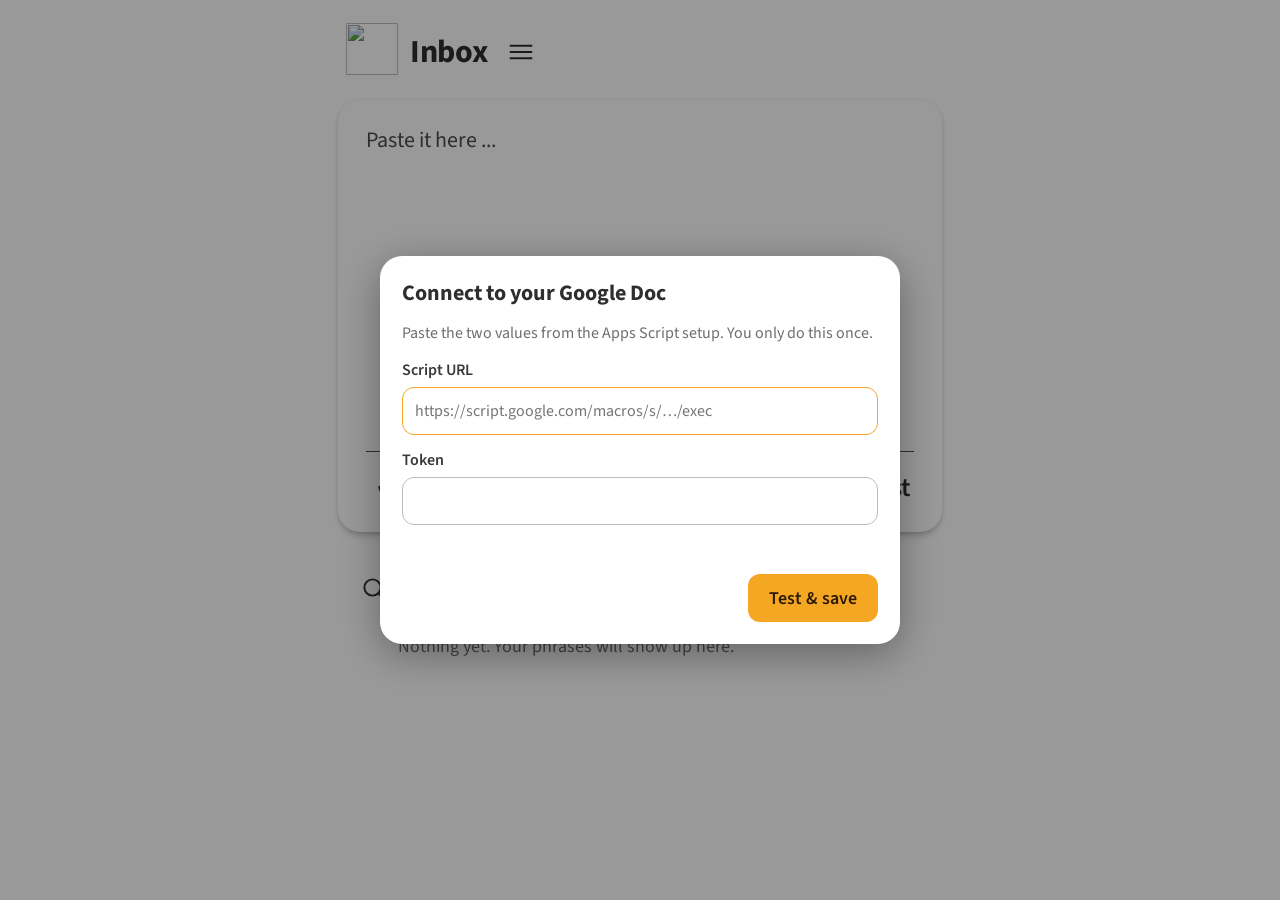
==== index.html @ 57e6a72c "Add files via upload" ====
<!doctype html>
<html lang="en">
<head>
  <meta charset="utf-8">
  <meta name="viewport" content="width=device-width, initial-scale=1, viewport-fit=cover, interactive-widget=resizes-content">
  <title>Inbox</title>
  <meta name="description" content="Capture English phrases into your Google Doc instantly.">
  <meta name="theme-color" content="#FFFFFF" media="(prefers-color-scheme: light)">
  <meta name="theme-color" content="#1B1B1D" media="(prefers-color-scheme: dark)">
  <meta name="color-scheme" content="light dark">
  <link rel="manifest" href="manifest.webmanifest">
  <link rel="icon" type="image/png" sizes="32x32" href="icons/favicon-32.png">
  <link rel="apple-touch-icon" href="icons/apple-touch-icon.png">
  <link rel="preconnect" href="https://fonts.googleapis.com">
  <link rel="preconnect" href="https://fonts.gstatic.com" crossorigin>
  <link rel="stylesheet" href="https://fonts.googleapis.com/css2?family=Source+Sans+3:wght@400;600;700&display=swap">
  <link rel="stylesheet" href="style.css">
</head>
<body>
  <header class="bar">
    <img class="logo" src="icons/logo.png" alt="" width="52" height="52">
    <h1>Inbox</h1>
    <div class="menu-wrap">
      <button id="menuBtn" class="menu-btn" aria-label="Menu" aria-haspopup="true" aria-expanded="false">
        <svg viewBox="0 0 24 24" aria-hidden="true"><path d="M3 7h18M3 12h18M3 17h18"/></svg>
      </button>
      <div id="menu" class="menu" role="menu" hidden>
        <p class="menu-info"><span id="count">…</span> waiting in your doc</p>
        <p class="menu-info" id="toSend" hidden></p>
        <p class="menu-info menu-off" id="offline" hidden>You're offline. Entries will send later.</p>
        <button type="button" role="menuitem" id="sendNow" hidden>Send now</button>
        <button type="button" role="menuitem" id="openSettings">Connection settings</button>
      </div>
    </div>
  </header>

  <main>
    <form id="composer" class="card" autocomplete="off">
      <label for="text" class="sr-only">Phrase</label>
      <textarea id="text" placeholder="Paste it here ..." autofocus
                enterkeyhint="enter" spellcheck="true" autocapitalize="sentences" dir="auto"></textarea>
      <div class="card-foot">
        <button type="button" id="mic" class="mic" aria-label="Hold to speak">
          <svg viewBox="0 0 24 24" aria-hidden="true">
            <rect x="8.5" y="2.5" width="7" height="12" rx="3.5"/>
            <path class="mic-grill" d="M10.5 6h3M10.5 8.5h3M10.5 11h3"/>
            <path class="mic-stand" d="M5.5 11a6.5 6.5 0 0 0 13 0M12 17.5v4M8.5 21.5h7"/>
          </svg>
        </button>
        <span id="listening" class="listening" hidden>Listening…</span>
        <button type="submit" id="post" class="post">Post</button>
      </div>
    </form>

    <div class="search">
      <svg viewBox="0 0 24 24" aria-hidden="true"><circle cx="10" cy="10" r="6.5"/><path d="M15 15l6 6"/></svg>
      <input id="search" type="search" dir="auto" placeholder="Search ..." aria-label="Search your entries">
    </div>

    <ul id="list" class="timeline"></ul>
    <p id="empty" class="empty" hidden>Nothing yet. Your phrases will show up here.</p>
    <button type="button" id="more" class="more" aria-label="Show more" hidden>
      <svg viewBox="0 0 24 24" aria-hidden="true"><circle cx="12" cy="5" r="1.6"/><circle cx="12" cy="12" r="1.6"/><circle cx="12" cy="19" r="1.6"/></svg>
    </button>
  </main>

  <dialog id="settings" class="sheet">
    <form method="dialog" id="settingsForm">
      <h2>Connect to your Google Doc</h2>
      <p class="hint">Paste the two values from the Apps Script setup. You only do this once.</p>
      <label>Script URL
        <input id="setUrl" type="url" inputmode="url" placeholder="https://script.google.com/macros/s/…/exec" required>
      </label>
      <label>Token
        <input id="setToken" type="text" autocapitalize="off" autocorrect="off" spellcheck="false" required>
      </label>
      <p id="settingsMsg" class="msg" role="status"></p>
      <div class="sheet-actions">
        <button type="button" id="cancelSettings" class="btn btn-ghost">Cancel</button>
        <button type="submit" id="saveSettings" class="btn btn-primary">Test &amp; save</button>
      </div>
    </form>
  </dialog>

  <div id="toast" class="toast" role="status" aria-live="polite"></div>

  <script src="core.js"></script>
  <script src="tagger.js"></script>
  <script src="app.js"></script>
</body>
</html>
---- style.css ----
:root {
  --bg: #FFFFFF;
  --card: #FFFFFF;
  --text: #3A3A3A;
  --strong: #2E2E2E;
  --muted: #6E6E6E;
  --faint: #9A9A9A;
  --line: #4A4A4A;
  --rule: #BDBDBD;
  --accent: #F5A623;
  --accent-deep: #E8761C;
  --ok: #1E9E4A;
  --wait: #D9822B;
  --danger: #D93025;
  --card-shadow: 0 6px 10px -4px rgba(0, 0, 0, .28), 0 1px 4px rgba(0, 0, 0, .10);
  --menu-shadow: 0 8px 28px rgba(0, 0, 0, .18);
  --font: "Source Sans 3", "Myriad Pro", "Segoe UI", Roboto, "Noto Sans", "Noto Sans Arabic", system-ui, sans-serif;
  color-scheme: light;
}
@media (prefers-color-scheme: dark) {
  :root {
    --bg: #1B1B1D;
    --card: #262628;
    --text: #E6E6E6;
    --strong: #F4F4F4;
    --muted: #A8A8A8;
    --faint: #7C7C7C;
    --line: #BDBDBD;
    --rule: #4A4A4C;
    --ok: #4CC877;
    --wait: #F2B35A;
    --danger: #FF7B72;
    --card-shadow: 0 6px 14px -4px rgba(0, 0, 0, .7);
    --menu-shadow: 0 8px 28px rgba(0, 0, 0, .6);
    color-scheme: dark;
  }
}

* { box-sizing: border-box; }
[hidden] { display: none !important; }
html { -webkit-text-size-adjust: 100%; }
body {
  margin: 0; background: var(--bg); color: var(--text);
  font: 18px/1.4 var(--font);
  -webkit-tap-highlight-color: transparent;
}
button, input, textarea { font: inherit; color: inherit; }
button { cursor: pointer; }
.sr-only { position: absolute; width: 1px; height: 1px; overflow: hidden; clip: rect(0 0 0 0); white-space: nowrap; }
svg { width: 24px; height: 24px; flex: none; }

/* ---------- header */
.bar {
  display: flex; align-items: center; gap: 10px;
  padding: calc(env(safe-area-inset-top) + 22px) 24px 10px 26px;
  max-width: 640px; margin: 0 auto;
}
.logo { width: 52px; height: 52px; margin-right: 2px; }
.bar h1 { margin: 6px 0 0; font-size: 32px; font-weight: 700; color: var(--strong); letter-spacing: -.01em; }
.bar { position: relative; }
.menu-wrap { margin-top: 6px; }
.menu-btn {
  width: 48px; height: 48px; display: grid; place-items: center;
  border: 0; border-radius: 12px; background: transparent; color: var(--strong);
}
.menu-btn svg { width: 30px; height: 30px; fill: none; stroke: currentColor; stroke-width: 1.6; }
.menu-btn:active, .menu-btn[aria-expanded="true"] { background: rgba(127, 127, 127, .14); }
.menu {
  position: absolute; top: calc(100% - 2px); left: 90px; z-index: 20;
  width: min(280px, calc(100vw - 108px));
  background: var(--card); border-radius: 14px; box-shadow: var(--menu-shadow);
  padding: 8px; display: grid;
}
.menu-info { margin: 0; padding: 8px 12px; font-size: 15px; color: var(--muted); }
.menu-info span { font-weight: 700; color: var(--strong); }
.menu-off { color: var(--wait); }
.menu button {
  text-align: left; border: 0; background: transparent; padding: 12px; min-height: 48px;
  border-radius: 10px; font-size: 17px; color: var(--strong);
}
.menu button:active { background: rgba(127, 127, 127, .14); }
.menu-info + button { border-top: 1px solid var(--rule); border-radius: 0 0 10px 10px; margin-top: 4px; }

main { max-width: 640px; margin: 0 auto; padding: 14px 18px calc(env(safe-area-inset-bottom) + 28px); }

/* ---------- card */
.card {
  background: var(--card); border-radius: 22px; box-shadow: var(--card-shadow);
  padding: 26px 28px 16px; display: flex; flex-direction: column;
  height: min(48dvh, 470px); min-height: 230px;
}
textarea {
  flex: 1; width: 100%; resize: none; border: 0; outline: none; background: transparent;
  padding: 0; font-size: 22px; line-height: 1.35; color: var(--strong); unicode-bidi: plaintext;
}
textarea::placeholder { color: var(--text); opacity: .9; }
.card-foot {
  display: flex; align-items: center; gap: 12px;
  border-top: 1.5px solid var(--line); margin-top: 12px; padding-top: 8px;
}
.mic {
  width: 56px; height: 56px; margin-left: -6px; display: grid; place-items: center;
  border: 0; border-radius: 50%; background: transparent; color: var(--strong);
  touch-action: none; user-select: none; -webkit-user-select: none; -webkit-touch-callout: none;
  transition: background .15s, transform .15s;
}
.mic svg { width: 32px; height: 32px; fill: none; stroke: currentColor; stroke-width: 1.5; stroke-linecap: round; }
.mic svg rect { fill: currentColor; stroke: none; }
.mic svg .mic-grill { stroke: var(--card); stroke-width: 1.1; }
.mic.on { background: var(--accent); color: #fff; transform: scale(1.12); box-shadow: 0 0 0 8px rgba(245, 166, 35, .25); animation: ring 1.2s infinite; }
.mic.on svg .mic-grill { stroke: var(--accent); }
@keyframes ring { 50% { box-shadow: 0 0 0 14px rgba(245, 166, 35, .12); } }
.listening { flex: 1; font-size: 15px; color: var(--accent-deep); }
.post {
  margin-left: auto; border: 0; background: transparent; color: var(--strong);
  font-size: 26px; font-weight: 600; padding: 6px 4px 6px 16px; min-height: 52px;
}
.post:active { color: var(--accent-deep); }

/* ---------- search */
.search {
  display: flex; align-items: center; gap: 12px; margin: 34px 0 6px; padding: 0 22px;
  color: var(--strong);
}
.search svg { width: 30px; height: 30px; fill: none; stroke: currentColor; stroke-width: 1.5; }
#search {
  flex: 1; min-height: 48px; border: 0; outline: none; background: transparent;
  font-size: 22px; color: var(--strong); unicode-bidi: plaintext;
}
#search::placeholder { color: var(--text); opacity: .9; }
#search::-webkit-search-cancel-button { filter: grayscale(1); }

/* ---------- timeline */
.timeline { list-style: none; margin: 0 0 0 34px; padding: 12px 0 0 26px; border-left: 1.5px solid var(--rule); }
.entry { padding: 22px 0 14px; }
.entry-main { display: block; width: 100%; text-align: left; border: 0; background: transparent; padding: 0; }
.entry-text {
  display: block; font-size: 23px; line-height: 1.3; color: var(--strong);
  white-space: nowrap; overflow: hidden; text-overflow: ellipsis; unicode-bidi: plaintext;
}
.entry.open .entry-text { white-space: normal; overflow-wrap: anywhere; }
.entry-meta { display: flex; flex-wrap: wrap; align-items: center; gap: 2px 10px; margin-top: 8px; font-size: 14.5px; color: var(--muted); }
.state { display: inline-flex; align-items: center; gap: 4px; font-size: 16px; }
.state svg { width: 17px; height: 17px; fill: none; stroke: currentColor; stroke-width: 2; }
.state-sent { color: var(--ok); }
.state-waiting, .state-sending { color: var(--wait); }
.entry-extra { display: none; align-items: center; gap: 12px; margin-top: 10px; }
.entry.open .entry-extra { display: flex; }
.tag { font-size: 14px; color: var(--muted); border: 1px solid var(--rule); border-radius: 999px; padding: 3px 10px; }
.del {
  margin-left: auto; border: 0; background: transparent; color: var(--danger);
  font-size: 16px; font-weight: 600; min-height: 44px; padding: 0 8px;
}
.empty { color: var(--muted); margin: 20px 0 0 60px; }
.more {
  display: grid; place-items: center; width: 48px; height: 48px; margin: 4px 0 0 11px;
  border: 0; background: transparent; color: var(--faint); border-radius: 50%;
}
.more svg { fill: currentColor; width: 28px; height: 28px; }

/* ---------- settings sheet */
.sheet {
  border: 0; padding: 0; border-radius: 22px; width: min(520px, calc(100vw - 32px));
  background: var(--card); color: var(--text); box-shadow: 0 10px 40px rgba(0, 0, 0, .35);
}
.sheet::backdrop { background: rgba(0, 0, 0, .4); }
.sheet form { padding: 22px; display: grid; gap: 14px; }
.sheet h2 { margin: 0; font-size: 22px; color: var(--strong); }
.hint { margin: 0; color: var(--muted); font-size: 16px; }
.sheet label { display: grid; gap: 6px; font-weight: 600; font-size: 16px; }
.sheet input {
  min-height: 48px; padding: 0 12px; border-radius: 12px; border: 1px solid var(--rule);
  background: var(--bg); outline: none; font-weight: 400; width: 100%;
}
.sheet input:focus { border-color: var(--accent); }
.msg { margin: 0; min-height: 1.4em; font-size: 15px; }
.msg.err { color: var(--danger); }
.msg.ok { color: var(--ok); }
.sheet-actions { display: flex; gap: 8px; justify-content: flex-end; }
.btn { min-height: 48px; padding: 0 20px; border-radius: 12px; border: 1px solid transparent; font-weight: 600; }
.btn-primary { background: var(--accent); color: #2B1A00; }
.btn-primary:disabled { opacity: .5; }
.btn-ghost { background: transparent; border-color: var(--rule); }

/* ---------- toast */
.toast {
  position: fixed; left: 50%; bottom: calc(env(safe-area-inset-bottom) + 22px); transform: translate(-50%, 40px);
  background: #2E2E2E; color: #fff; padding: 12px 18px; border-radius: 12px; font-size: 16px;
  opacity: 0; pointer-events: none; transition: .2s; max-width: calc(100vw - 32px);
}
.toast.show { opacity: 1; transform: translate(-50%, 0); }
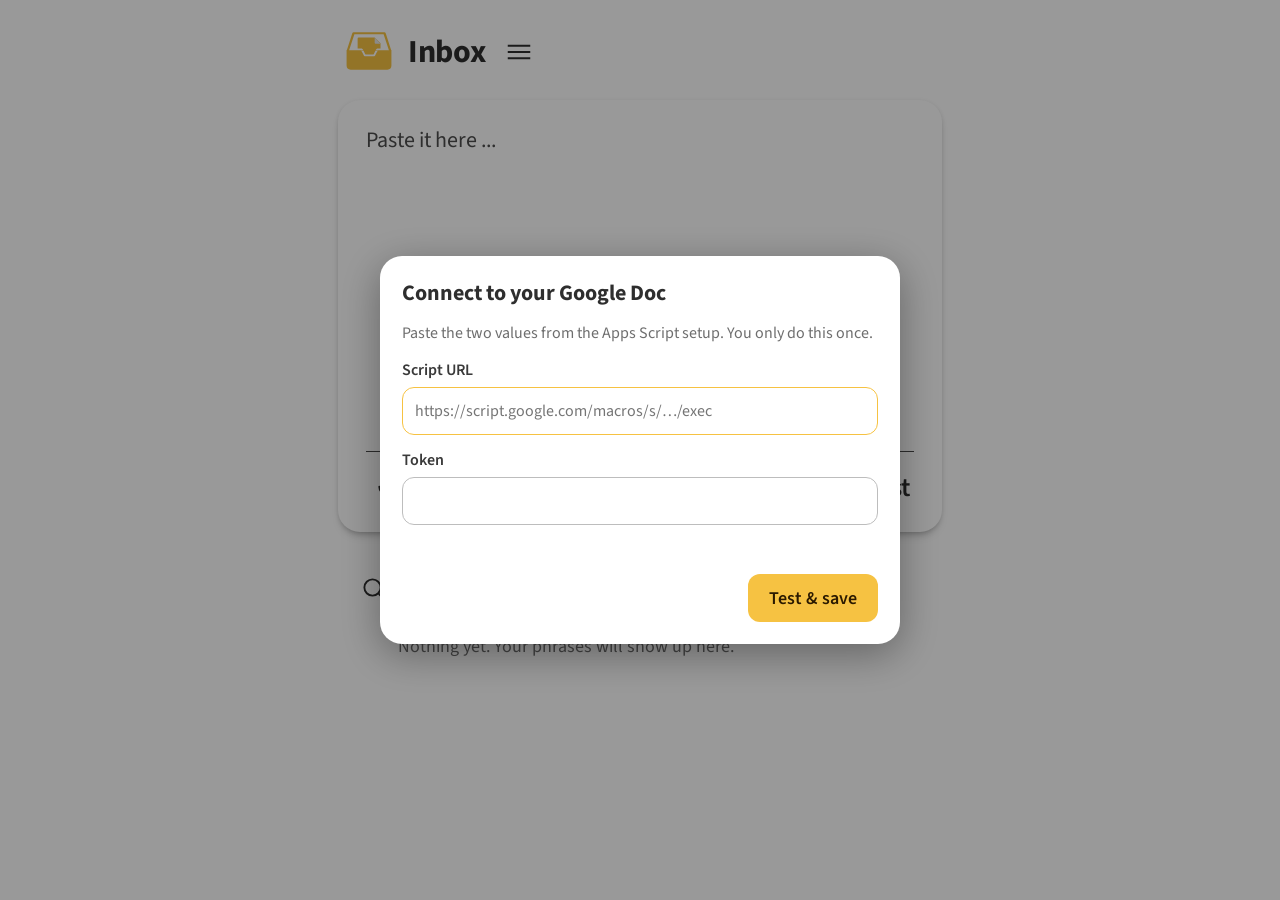
==== commit 9df9e742: "Add files via upload" ====
--- a/index.html
+++ b/index.html
@@ -18,7 +18,12 @@
 </head>
 <body>
   <header class="bar">
-    <img class="logo" src="icons/logo.png" alt="" width="52" height="52">
+    <svg class="logo" viewBox="190 236 560 468" aria-hidden="true">
+      <path class="logo-fill" fill-rule="evenodd" d="M280 240H660Q672 240 676 252L746 470H194L264 252Q268 240 280 240ZM290 265 224 465H716L650 265Z"/>
+      <path class="logo-fill" d="M194 465H358C372 465 380 472 386 484L402 516C408 528 414 535 426 535H526C538 535 544 528 550 516L566 484C572 472 580 465 594 465H746V650Q746 700 696 700H244Q194 700 194 650Z"/>
+      <path class="logo-fill" d="M342 304H540L612 376V440H580C566 440 558 448 552 460L530 506C527 511 523 512 518 512H434C429 512 425 511 422 506L400 460C394 448 386 440 372 440H330V316Q330 304 342 304Z"/>
+      <path class="logo-fold" d="M540 304V368Q540 380 552 380H612Z"/>
+    </svg>
     <h1>Inbox</h1>
     <div class="menu-wrap">
       <button id="menuBtn" class="menu-btn" aria-label="Menu" aria-haspopup="true" aria-expanded="false">
--- a/style.css
+++ b/style.css
@@ -7,8 +7,9 @@
   --faint: #9A9A9A;
   --line: #4A4A4A;
   --rule: #BDBDBD;
-  --accent: #F5A623;
-  --accent-deep: #E8761C;
+  --accent: #F6C242;
+  --accent-deep: #D99A1E;
+  --fold: #E6E6E6;
   --ok: #1E9E4A;
   --wait: #D9822B;
   --danger: #D93025;
@@ -55,7 +56,9 @@
   padding: calc(env(safe-area-inset-top) + 22px) 24px 10px 26px;
   max-width: 640px; margin: 0 auto;
 }
-.logo { width: 52px; height: 52px; margin-right: 2px; }
+.logo { width: 46px; height: 38px; margin: 4px 6px 0 0; }
+.logo-fill { fill: var(--accent); }
+.logo-fold { fill: var(--fold); }
 .bar h1 { margin: 6px 0 0; font-size: 32px; font-weight: 700; color: var(--strong); letter-spacing: -.01em; }
 .bar { position: relative; }
 .menu-wrap { margin-top: 6px; }
@@ -107,9 +110,9 @@
 .mic svg { width: 32px; height: 32px; fill: none; stroke: currentColor; stroke-width: 1.5; stroke-linecap: round; }
 .mic svg rect { fill: currentColor; stroke: none; }
 .mic svg .mic-grill { stroke: var(--card); stroke-width: 1.1; }
-.mic.on { background: var(--accent); color: #fff; transform: scale(1.12); box-shadow: 0 0 0 8px rgba(245, 166, 35, .25); animation: ring 1.2s infinite; }
+.mic.on { background: var(--accent); color: #fff; transform: scale(1.12); box-shadow: 0 0 0 8px rgba(246, 194, 66, .25); animation: ring 1.2s infinite; }
 .mic.on svg .mic-grill { stroke: var(--accent); }
-@keyframes ring { 50% { box-shadow: 0 0 0 14px rgba(245, 166, 35, .12); } }
+@keyframes ring { 50% { box-shadow: 0 0 0 14px rgba(246, 194, 66, .12); } }
 .listening { flex: 1; font-size: 15px; color: var(--accent-deep); }
 .post {
   margin-left: auto; border: 0; background: transparent; color: var(--strong);
@@ -132,16 +135,16 @@
 
 /* ---------- timeline */
 .timeline { list-style: none; margin: 0 0 0 34px; padding: 12px 0 0 26px; border-left: 1.5px solid var(--rule); }
-.entry { padding: 22px 0 14px; }
+.entry { padding: 16px 0 10px; }
 .entry-main { display: block; width: 100%; text-align: left; border: 0; background: transparent; padding: 0; }
 .entry-text {
-  display: block; font-size: 23px; line-height: 1.3; color: var(--strong);
+  display: block; font-size: 18px; line-height: 1.3; color: var(--strong);
   white-space: nowrap; overflow: hidden; text-overflow: ellipsis; unicode-bidi: plaintext;
 }
 .entry.open .entry-text { white-space: normal; overflow-wrap: anywhere; }
-.entry-meta { display: flex; flex-wrap: wrap; align-items: center; gap: 2px 10px; margin-top: 8px; font-size: 14.5px; color: var(--muted); }
-.state { display: inline-flex; align-items: center; gap: 4px; font-size: 16px; }
-.state svg { width: 17px; height: 17px; fill: none; stroke: currentColor; stroke-width: 2; }
+.entry-meta { display: flex; flex-wrap: wrap; align-items: center; gap: 2px 8px; margin-top: 6px; font-size: 12.5px; color: var(--muted); }
+.state { display: inline-flex; align-items: center; gap: 3px; font-size: 13.5px; }
+.state svg { width: 14px; height: 14px; fill: none; stroke: currentColor; stroke-width: 2; }
 .state-sent { color: var(--ok); }
 .state-waiting, .state-sending { color: var(--wait); }
 .entry-extra { display: none; align-items: center; gap: 12px; margin-top: 10px; }
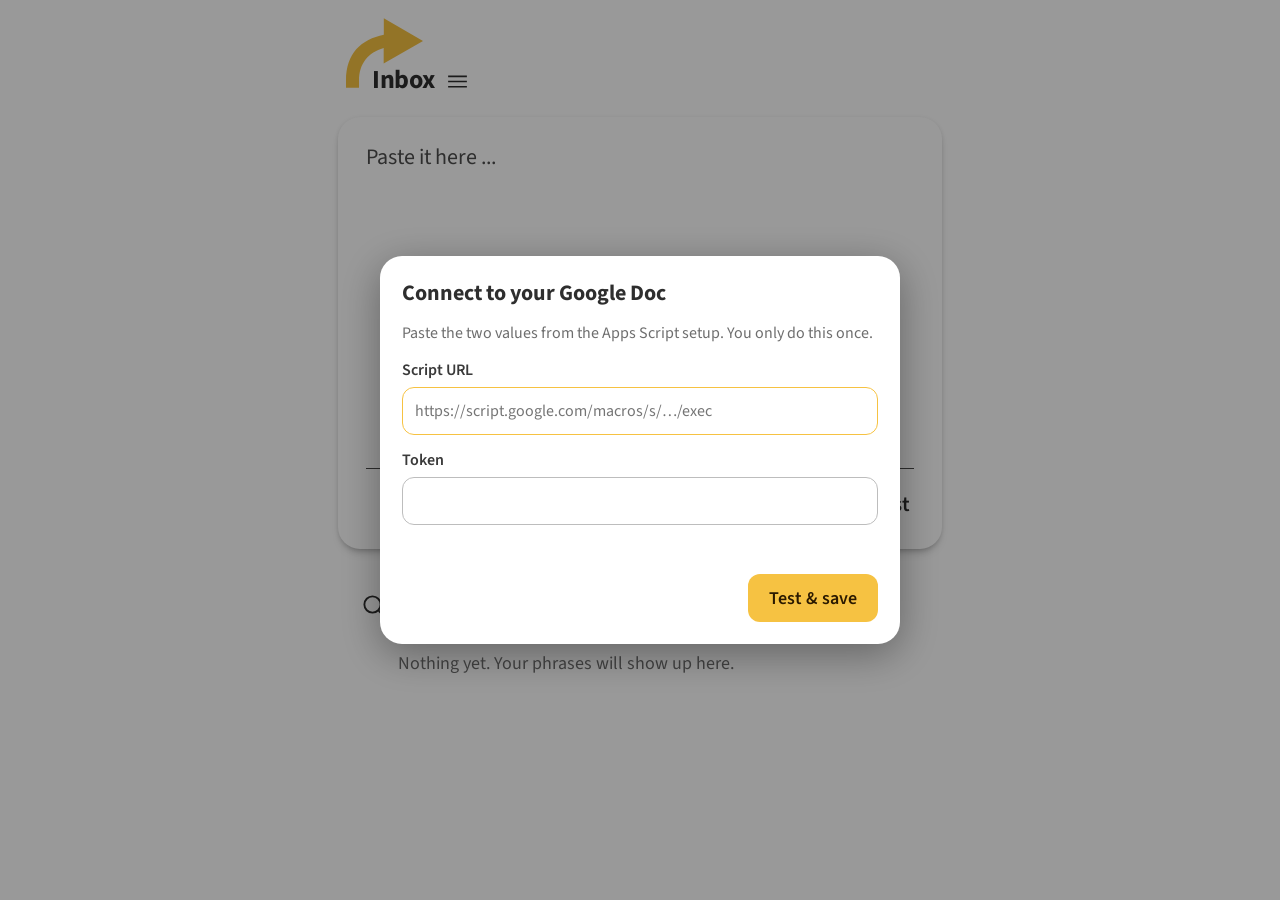
==== commit dffb9d91: "Add files via upload" ====
--- a/index.html
+++ b/index.html
@@ -18,13 +18,12 @@
 </head>
 <body>
   <header class="bar">
-    <svg class="logo" viewBox="190 236 560 468" aria-hidden="true">
-      <path class="logo-fill" fill-rule="evenodd" d="M280 240H660Q672 240 676 252L746 470H194L264 252Q268 240 280 240ZM290 265 224 465H716L650 265Z"/>
-      <path class="logo-fill" d="M194 465H358C372 465 380 472 386 484L402 516C408 528 414 535 426 535H526C538 535 544 528 550 516L566 484C572 472 580 465 594 465H746V650Q746 700 696 700H244Q194 700 194 650Z"/>
-      <path class="logo-fill" d="M342 304H540L612 376V440H580C566 440 558 448 552 460L530 506C527 511 523 512 518 512H434C429 512 425 511 422 506L400 460C394 448 386 440 372 440H330V316Q330 304 342 304Z"/>
-      <path class="logo-fold" d="M540 304V368Q540 380 552 380H612Z"/>
-    </svg>
-    <h1>Inbox</h1>
+    <div class="brand">
+      <svg class="arrow" viewBox="224 218 556 502" aria-hidden="true">
+        <path d="M224 720V668C224 470 335 370 497 337V218L780 382 496 545V433C385 465 318 545 318 668V720Z"/>
+      </svg>
+      <h1>Inbox</h1>
+    </div>
     <div class="menu-wrap">
       <button id="menuBtn" class="menu-btn" aria-label="Menu" aria-haspopup="true" aria-expanded="false">
         <svg viewBox="0 0 24 24" aria-hidden="true"><path d="M3 7h18M3 12h18M3 17h18"/></svg>
--- a/style.css
+++ b/style.css
@@ -52,21 +52,24 @@
 
 /* ---------- header */
 .bar {
-  display: flex; align-items: center; gap: 10px;
-  padding: calc(env(safe-area-inset-top) + 22px) 24px 10px 26px;
+  position: relative; display: flex; align-items: flex-end; gap: 10px;
+  padding: calc(env(safe-area-inset-top) + 18px) 24px 10px 26px;
   max-width: 640px; margin: 0 auto;
 }
-.logo { width: 46px; height: 38px; margin: 4px 6px 0 0; }
-.logo-fill { fill: var(--accent); }
-.logo-fold { fill: var(--fold); }
-.bar h1 { margin: 6px 0 0; font-size: 32px; font-weight: 700; color: var(--strong); letter-spacing: -.01em; }
-.bar { position: relative; }
-.menu-wrap { margin-top: 6px; }
+/* Arrow wraps the title: head above it, tail curving down on its left. */
+.brand { position: relative; display: flex; align-items: flex-end; height: 75px; padding-left: 26px; }
+/* bottom: 5px puts the tail's end on the title's baseline */
+.brand .arrow { position: absolute; left: 0; bottom: 5px; width: 77px; height: 70px; fill: var(--accent); }
+.bar h1 {
+  position: relative; margin: 0; line-height: 1;
+  font-size: 26px; font-weight: 700; color: var(--strong); letter-spacing: -.01em;
+}
+.menu-wrap { margin: 0 0 -12px -11px; }
 .menu-btn {
   width: 48px; height: 48px; display: grid; place-items: center;
   border: 0; border-radius: 12px; background: transparent; color: var(--strong);
 }
-.menu-btn svg { width: 30px; height: 30px; fill: none; stroke: currentColor; stroke-width: 1.6; }
+.menu-btn svg { width: 25px; height: 25px; fill: none; stroke: currentColor; stroke-width: 1.6; }
 .menu-btn:active, .menu-btn[aria-expanded="true"] { background: rgba(127, 127, 127, .14); }
 .menu {
   position: absolute; top: calc(100% - 2px); left: 90px; z-index: 20;
@@ -107,7 +110,7 @@
   touch-action: none; user-select: none; -webkit-user-select: none; -webkit-touch-callout: none;
   transition: background .15s, transform .15s;
 }
-.mic svg { width: 32px; height: 32px; fill: none; stroke: currentColor; stroke-width: 1.5; stroke-linecap: round; }
+.mic svg { width: 26px; height: 26px; fill: none; stroke: currentColor; stroke-width: 1.5; stroke-linecap: round; }
 .mic svg rect { fill: currentColor; stroke: none; }
 .mic svg .mic-grill { stroke: var(--card); stroke-width: 1.1; }
 .mic.on { background: var(--accent); color: #fff; transform: scale(1.12); box-shadow: 0 0 0 8px rgba(246, 194, 66, .25); animation: ring 1.2s infinite; }
@@ -116,7 +119,7 @@
 .listening { flex: 1; font-size: 15px; color: var(--accent-deep); }
 .post {
   margin-left: auto; border: 0; background: transparent; color: var(--strong);
-  font-size: 26px; font-weight: 600; padding: 6px 4px 6px 16px; min-height: 52px;
+  font-size: 21px; font-weight: 600; padding: 6px 4px 6px 16px; min-height: 52px;
 }
 .post:active { color: var(--accent-deep); }
 
